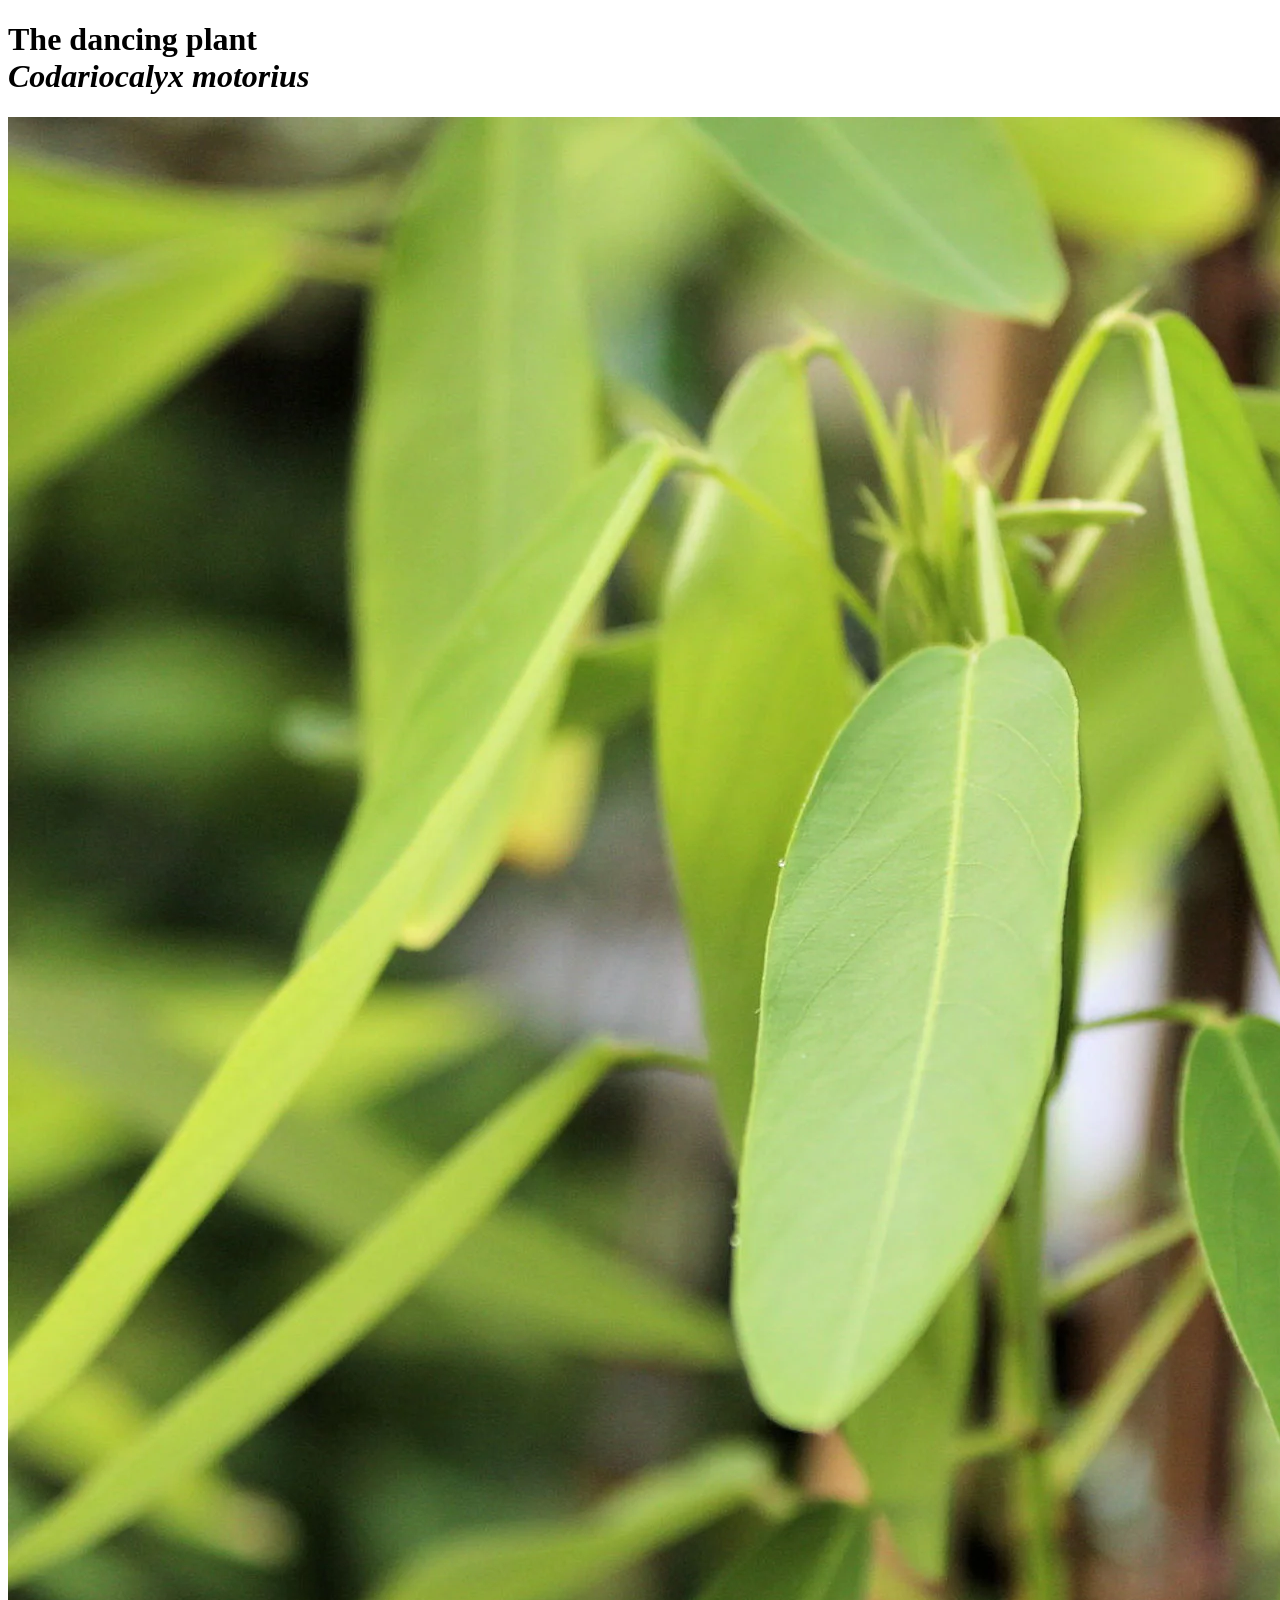
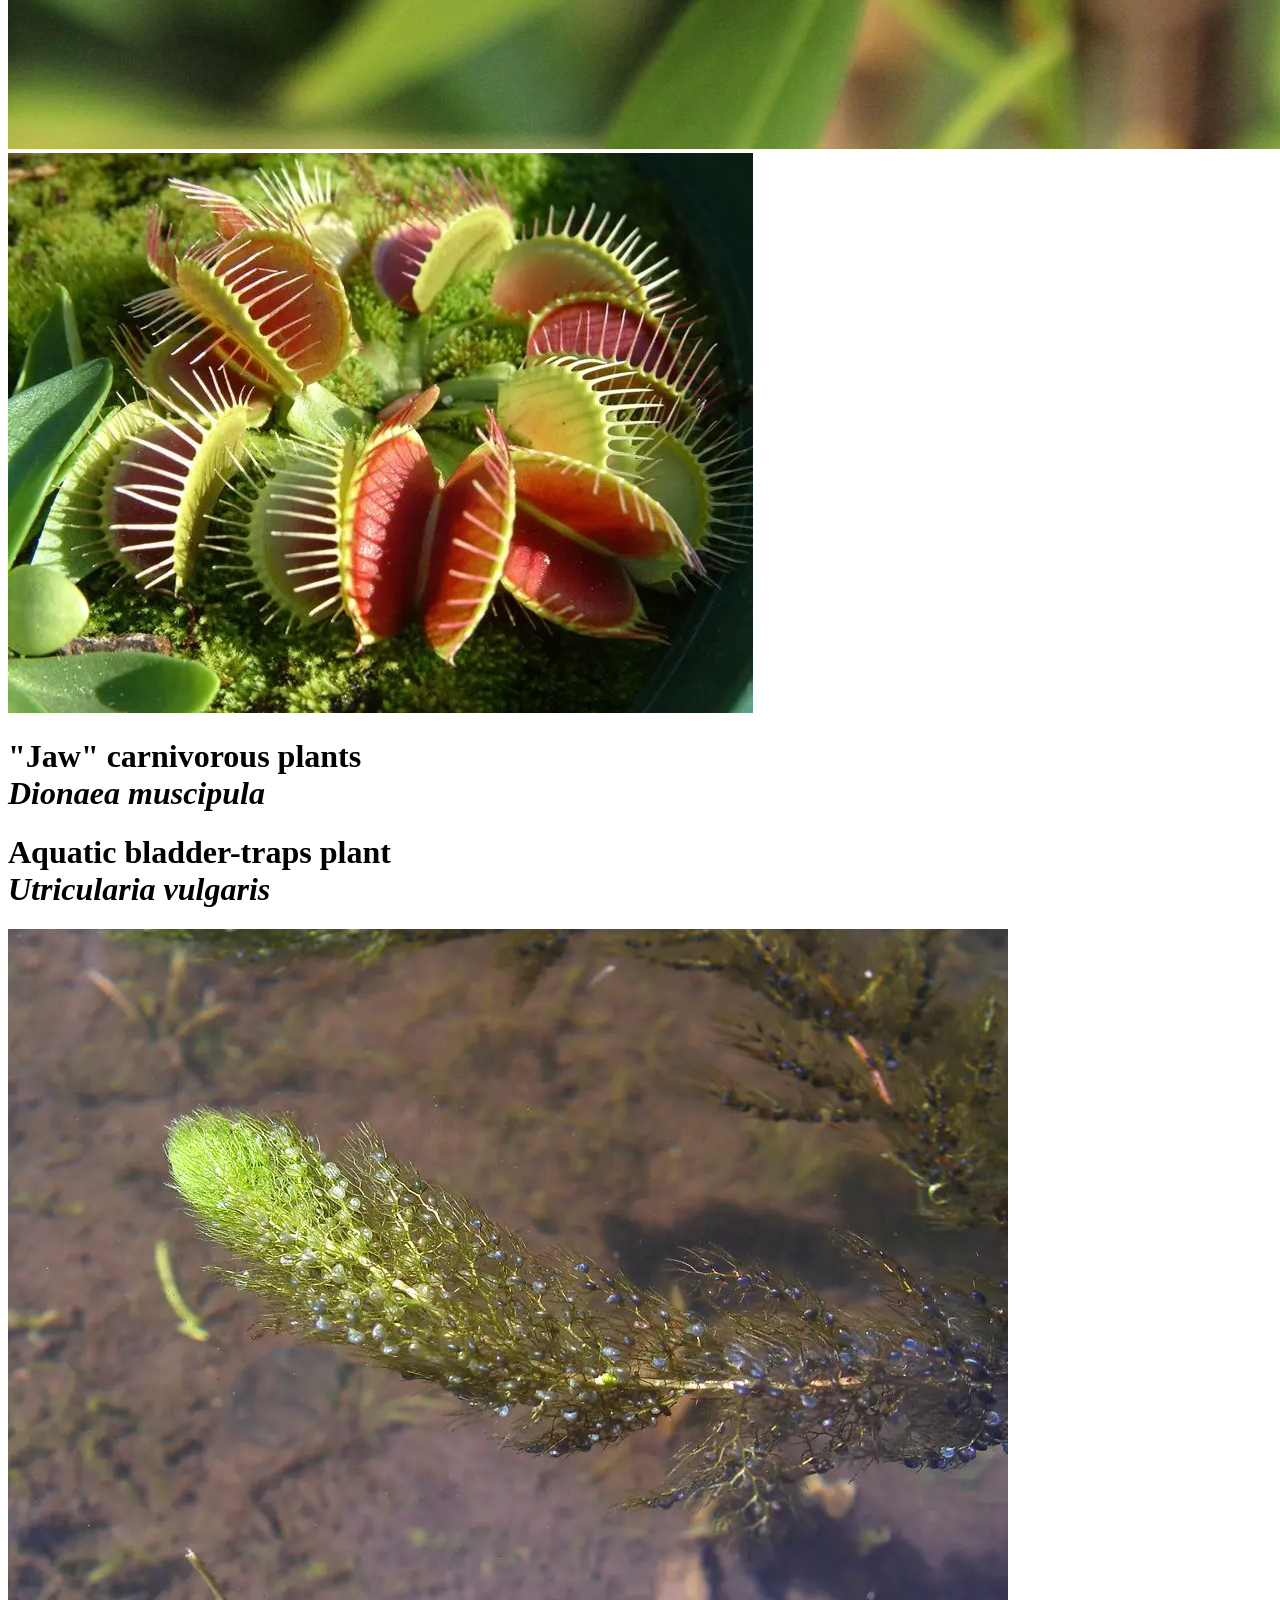
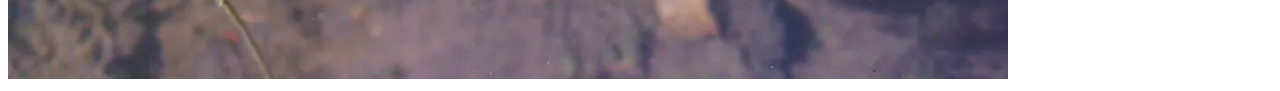
==== Pages/Similar.html @ 9a353769 "Move site to root" ====
<!DOCTYPE html>
<html lang="en">
<head>
	<meta charset="UTF-8">
	<meta name="viewport" content="width=device-width, initial-scale=1.0">
</head>
<body>
	<div class="inner-baby-container">
		<div class="baby-container">
				<h1>The dancing plant<br><i>Codariocalyx motorius</i></h1>
				<img class="miniature" src="../image/codariocalyxmotorius3_1024x1024@2x.webp"/>
		</div>

		<div class="baby-container-middle">
				<img class="miniature" src="../image/dionaea.webp"/>
				<h1>"Jaw" carnivorous plants<br><i>Dionaea muscipula</i></h1>
		</div>

		<div class="baby-container">
				<h1>Aquatic bladder-traps plant<br><i>Utricularia vulgaris</i></h1>
				<img class="miniature" src="../image/utricularia.webp"/>
		</div>
	</div>
</body>
</html>
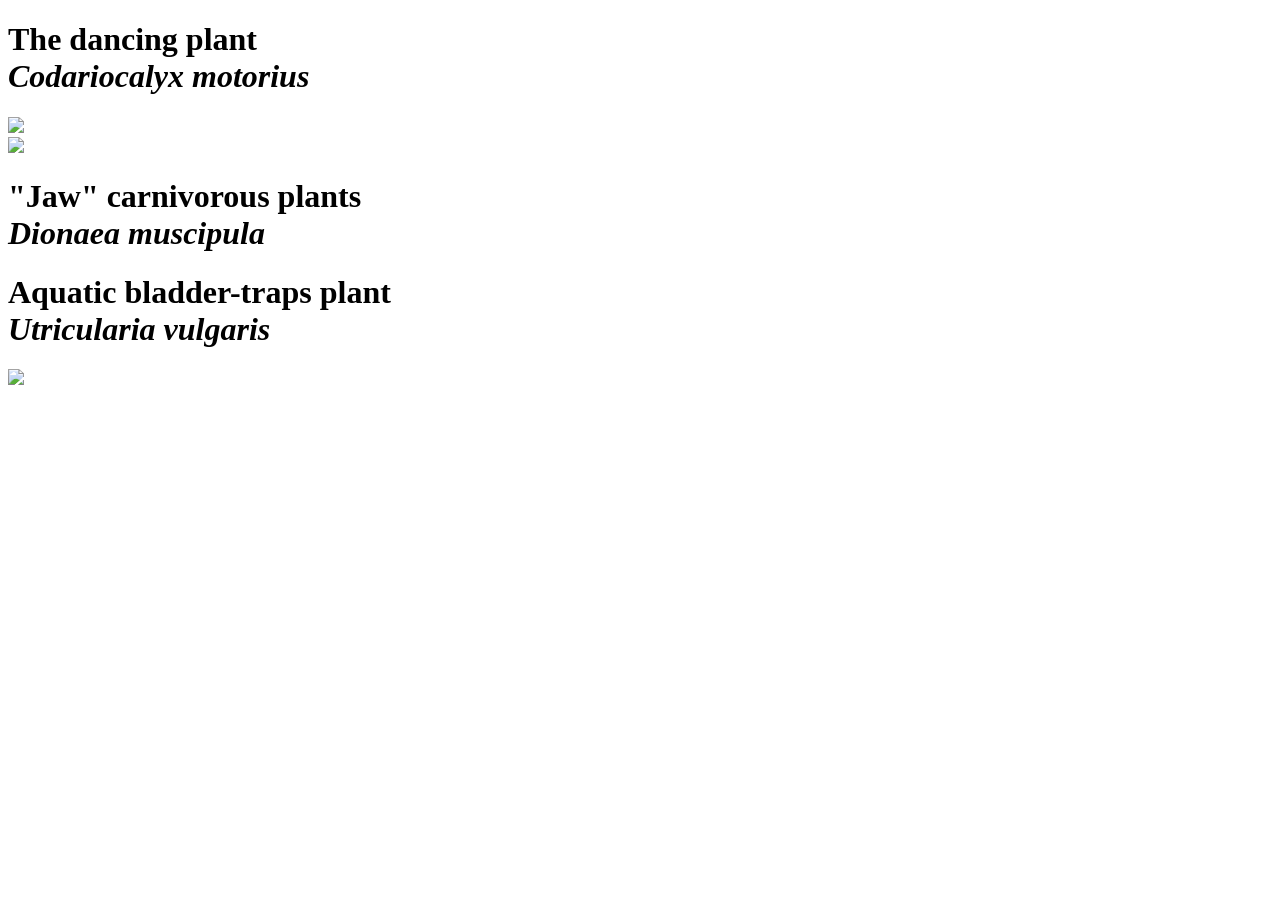
==== commit c6ed4058: "Fix relative path for images" ====
--- a/Pages/Similar.html
+++ b/Pages/Similar.html
@@ -8,17 +8,17 @@
 	<div class="inner-baby-container">
 		<div class="baby-container">
 				<h1>The dancing plant<br><i>Codariocalyx motorius</i></h1>
-				<img class="miniature" src="../image/codariocalyxmotorius3_1024x1024@2x.webp"/>
+				<img class="miniature" src="image/codariocalyxmotorius3_1024x1024@2x.webp"/>
 		</div>
 
 		<div class="baby-container-middle">
-				<img class="miniature" src="../image/dionaea.webp"/>
+				<img class="miniature" src="image/dionaea.webp"/>
 				<h1>"Jaw" carnivorous plants<br><i>Dionaea muscipula</i></h1>
 		</div>
 
 		<div class="baby-container">
 				<h1>Aquatic bladder-traps plant<br><i>Utricularia vulgaris</i></h1>
-				<img class="miniature" src="../image/utricularia.webp"/>
+				<img class="miniature" src="image/utricularia.webp"/>
 		</div>
 	</div>
 </body>
